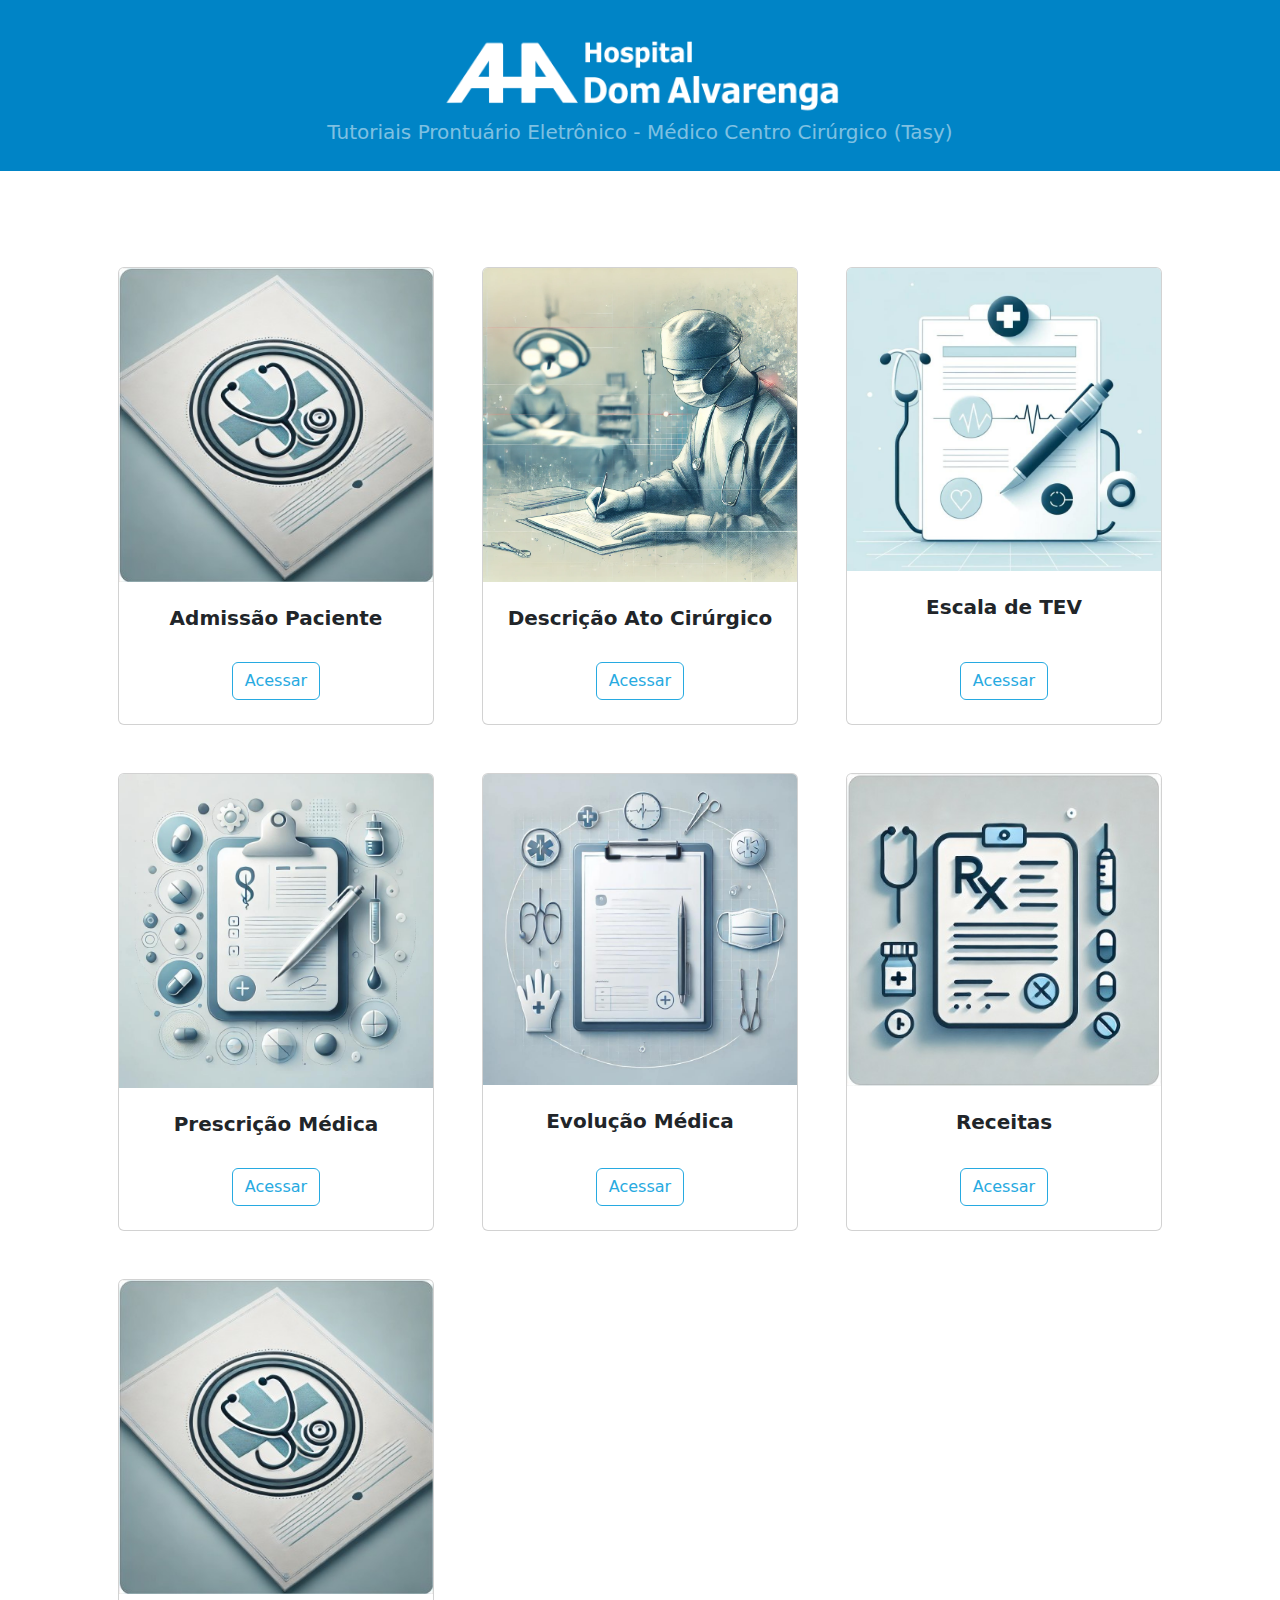
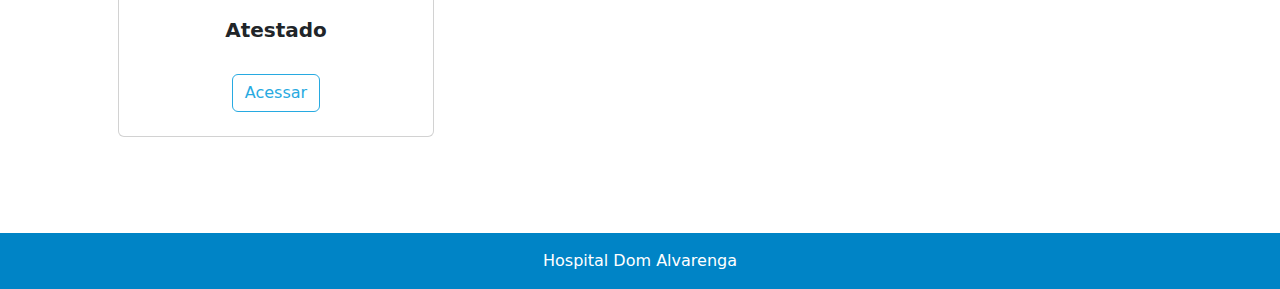
==== médicocc.html @ ab4a9fa0 "first commit" ====
<!DOCTYPE html>
<html lang="pt-br">
    <head>
        <meta charset="utf-8" />
        <meta name="viewport" content="width=device-width, initial-scale=1, shrink-to-fit=no" />
        <meta name="description" content="Tutorial PEP" />
        <meta name="author" content="Everton Lins" />
        <title>Tutorial PEP</title>
        <!-- Favicon-->
        <link rel="icon" type="image/x-icon" href="assets/favicon.ico" />
        <!-- Bootstrap icons-->
        <link href="https://cdn.jsdelivr.net/npm/bootstrap-icons@1.5.0/font/bootstrap-icons.css" rel="stylesheet" />
        <!-- Core theme CSS (includes Bootstrap)-->
        <link href="css/styles.css" rel="stylesheet" />
    </head>

    <body>

        <!-- Header-->
        <header class="bg-dark py-3">
            <div class="container px-4 px-lg-5 my-2">
                <div class="text-center text-white">
                    <div class="Logo"><Img src="assets/imagens/logo2.png"></Img> </div>
                 <!--   <h1 class="display-4 fw-bolder">Hospital Dom Alvarenga</h1>--->
                    <p class="lead fw-normal text-white-50 mb-0">Tutoriais Prontuário Eletrônico - Médico Centro Cirúrgico (Tasy)</p>
                </div>
                
            </div>
        </header>
        <!-- Section-->
        <section class="py-5">


            <div class="container px-4 px-lg-5 mt-5">


                <div class="row gx-4 gx-lg-5 row-cols-2 row-cols-md-3 row-cols-xl-3 justify-content-center">





                    <div class="col mb-5">
                        <div class="card h-100">
                            <!-- Product image-->
                            <img class="card-img-top" src="assets/imagens/logoAtestado.jpg" alt="..." />
                            <!-- Product details-->
                            <div class="card-body p-4">
                                <div class="text-center">
                                    <!-- Product name-->
                                    <h5 class="fw-bolder">Admissão Paciente</h5>
                                </div>
                            </div>
                            <!-- Product actions-->
                            <div class="card-footer p-4 pt-0 border-top-0 bg-transparent">
                                <div class="text-center"><a class="btn btn-outline-dark mt-auto" href="assets/imagens/Admissão Paciente.pdf">Acessar</a></div>
                            </div>
                        </div>
                    </div>


                    <div class="col mb-5">
                        <div class="card h-100">
                            <!-- Product image-->
                            <img class="card-img-top" src="assets/imagens/Desccc.webp" alt="..." />
                            <!-- Product details-->
                            <div class="card-body p-4">
                                <div class="text-center">
                                    <!-- Product name-->
                                    <h5 class="fw-bolder">Descrição Ato Cirúrgico</h5>
                                </div>
                            </div>
                            <!-- Product actions-->
                            <div class="card-footer p-4 pt-0 border-top-0 bg-transparent">
                                <div class="text-center"><a class="btn btn-outline-dark mt-auto" href="assets/imagens/Descrição Ato Cirúrgico.pdf">Acessar</a></div>
                            </div>
                        </div>
                    </div>

                    
                    <div class="col mb-5">
                        <div class="card h-100">
                            <!-- Product image-->
                            <img class="card-img-top" src="assets/imagens/Escala TEV.jpeg" alt="..." />
                            <!-- Product details-->
                            <div class="card-body p-4">
                                <div class="text-center">
                                    <!-- Product name-->
                                    <h5 class="fw-bolder">Escala de TEV</h5>
                                </div>
                            </div>
                            <!-- Product actions-->
                            <div class="card-footer p-4 pt-0 border-top-0 bg-transparent">
                                <div class="text-center"><a class="btn btn-outline-dark mt-auto" href="assets/imagens/Escala de TEV.pdf">Acessar</a></div>
                            </div>
                        </div>
                    </div>

                    <div class="col mb-5">
                        <div class="card h-100">
                            <!-- Product image-->
                            <img class="card-img-top" src="assets/imagens/Prescr Médica.jpeg" alt="..." />
                            <!-- Product details-->
                            <div class="card-body p-4">
                                <div class="text-center">
                                    <!-- Product name-->
                                    <h5 class="fw-bolder">Prescrição Médica</h5>
                                </div>
                            </div>
                            <!-- Product actions-->
                            <div class="card-footer p-4 pt-0 border-top-0 bg-transparent">
                                <div class="text-center"><a class="btn btn-outline-dark mt-auto" href="assets/imagens/Prescrição - Alta Médica.pdf">Acessar</a></div>
                            </div>
                        </div>
                    </div>

                    <div class="col mb-5">
                        <div class="card h-100">
                            <!-- Product image-->
                            <img class="card-img-top" src="assets/imagens/Evolução.jpeg" alt="..." />
                            <!-- Product details-->
                            <div class="card-body p-4">
                                <div class="text-center">
                                    <!-- Product name-->
                                    <h5 class="fw-bolder">Evolução Médica</h5>
                                </div>
                            </div>
                            <!-- Product actions-->
                            <div class="card-footer p-4 pt-0 border-top-0 bg-transparent">
                                <div class="text-center"><a class="btn btn-outline-dark mt-auto" href="assets/imagens/Evolução Paciente.pdf">Acessar</a></div>
                            </div>
                        </div>
                    </div>

                    <div class="col mb-5">
                        <div class="card h-100">
                            <!-- Product image-->
                            <img class="card-img-top" src="assets/imagens/receita.jpg" alt="..." />
                            <!-- Product details-->
                            <div class="card-body p-4">
                                <div class="text-center">
                                    <!-- Product name-->
                                    <h5 class="fw-bolder">Receitas</h5>
                                </div>
                            </div>
                            <!-- Product actions-->
                            <div class="card-footer p-4 pt-0 border-top-0 bg-transparent">
                                <div class="text-center"><a class="btn btn-outline-dark mt-auto" href="assets/imagens/Receitas.pdf">Acessar</a></div>
                            </div>
                        </div>
                    </div>
                
                    <div class="col mb-5">
                        <div class="card h-100">
                            <!-- Product image-->
                            <img class="card-img-top" src="assets/imagens/logoAtestado.jpg" alt="..." />
                            <!-- Product details-->
                            <div class="card-body p-4">
                                <div class="text-center">
                                    <!-- Product name-->
                                    <h5 class="fw-bolder">Atestado</h5>
                                </div>
                            </div>
                            <!-- Product actions-->
                            <div class="card-footer p-4 pt-0 border-top-0 bg-transparent">
                                <div class="text-center"><a class="btn btn-outline-dark mt-auto" href="assets/imagens/Atestados.pdf">Acessar</a></div>
                            </div>
                        </div>
                    </div>
                
                


                    <div class="col mb-5">
                        <div></div>
                    </div>

                    <div class="col mb-5">
                        <div></div>
                    </div>


                    


                </div>
            </div>

        </section>
        
        <!-- Footer-->
        <footer class="py-3 bg-dark">
            <div><p class="m-0 text-center text-white">Hospital Dom Alvarenga</p></div>
        </footer>



    </body>
</html>
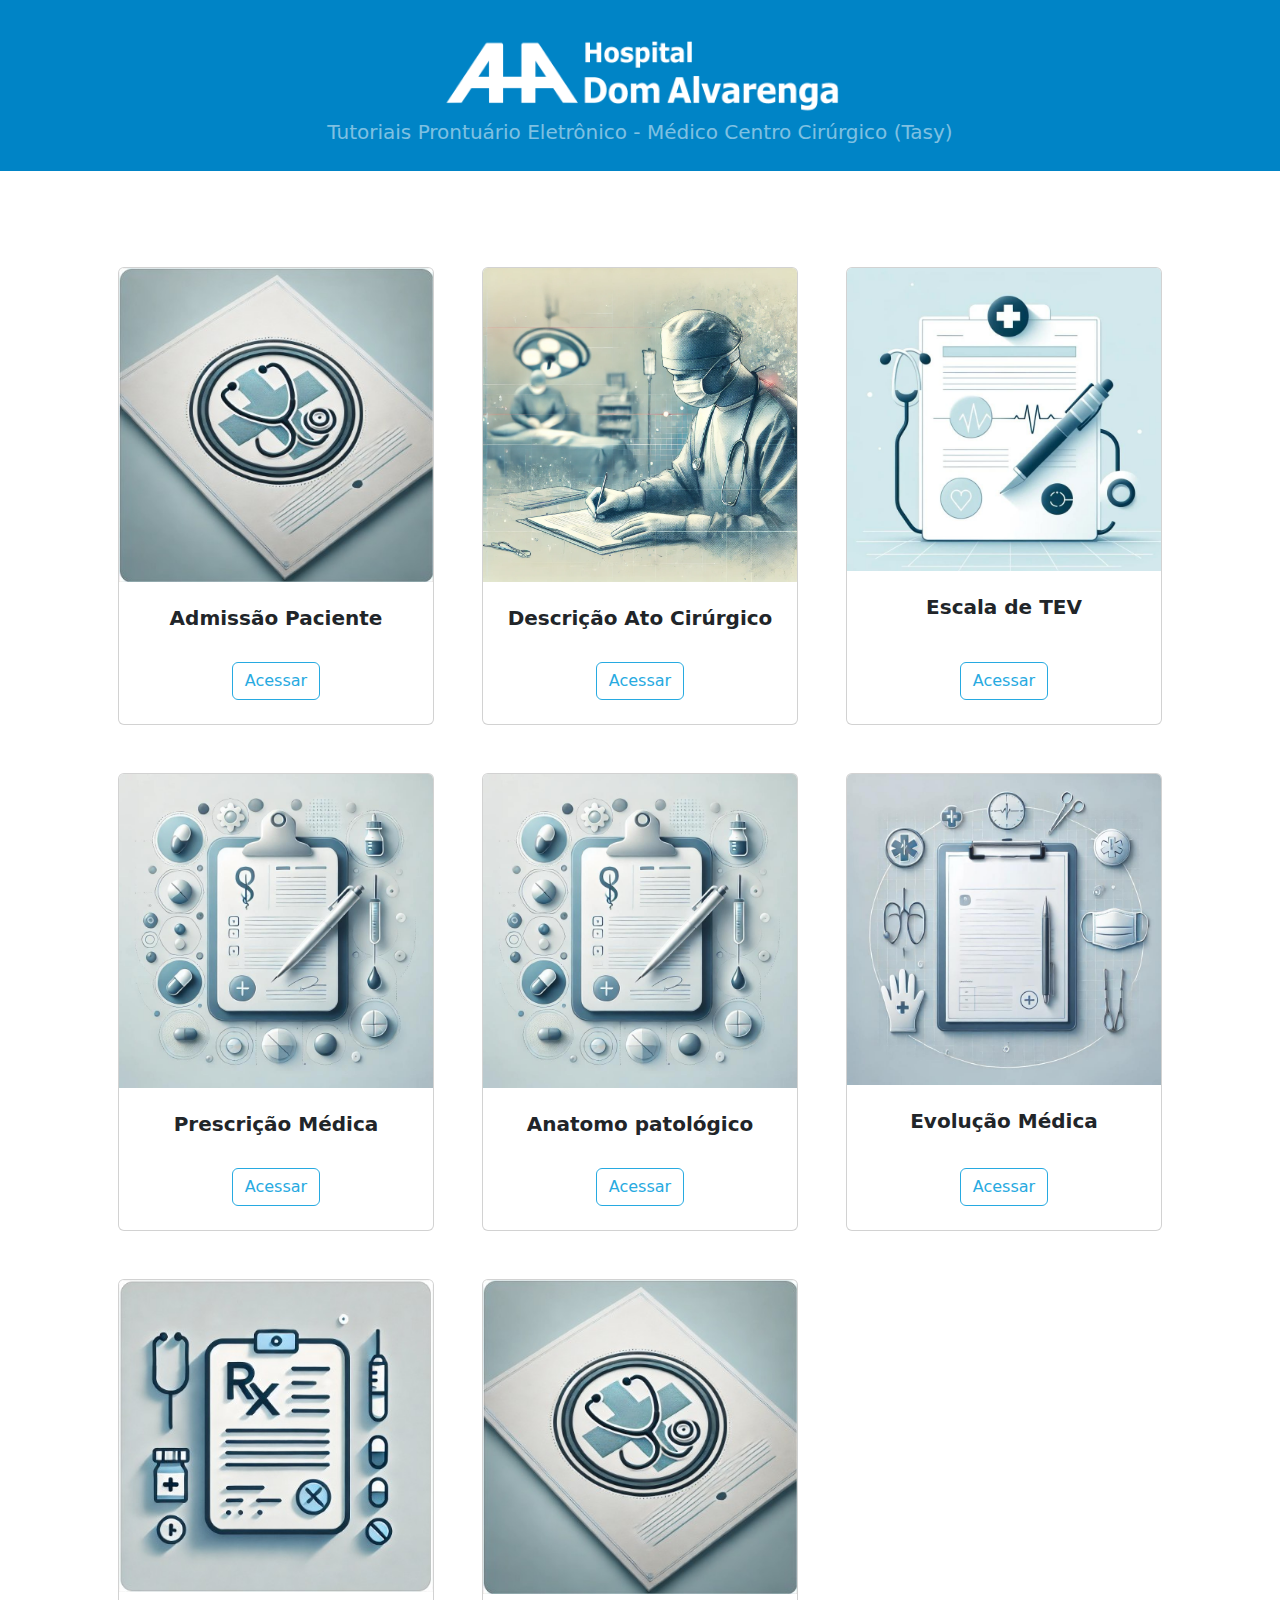
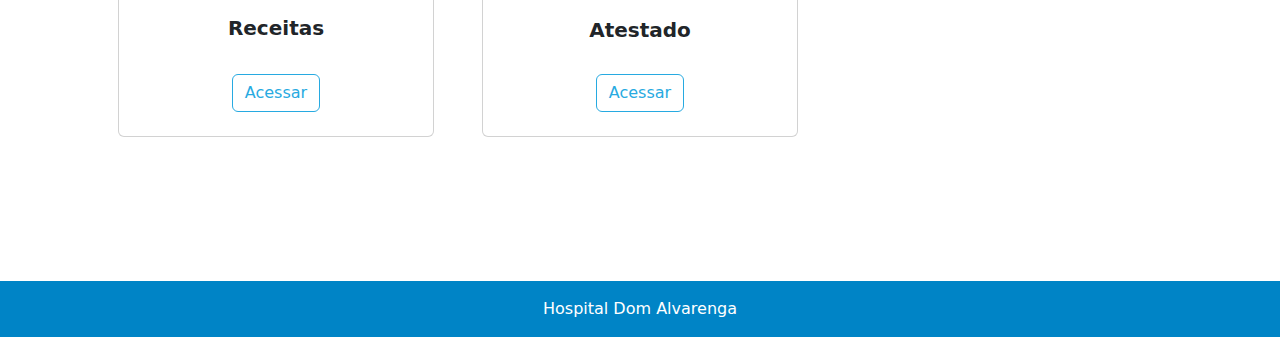
==== commit 3463223e: "first commit" ====
--- a/médicocc.html
+++ b/médicocc.html
@@ -114,6 +114,23 @@
                             </div>
                         </div>
                     </div>
+                    <div class="col mb-5">
+                        <div class="card h-100">
+                            <!-- Product image-->
+                            <img class="card-img-top" src="assets/imagens/Prescr Médica.jpeg" alt="..." />
+                            <!-- Product details-->
+                            <div class="card-body p-4">
+                                <div class="text-center">
+                                    <!-- Product name-->
+                                    <h5 class="fw-bolder">Anatomo patológico</h5>
+                                </div>
+                            </div>
+                            <!-- Product actions-->
+                            <div class="card-footer p-4 pt-0 border-top-0 bg-transparent">
+                                <div class="text-center"><a class="btn btn-outline-dark mt-auto" href="assets/imagens/Prescrição - Alta Médica.pdf">Acessar</a></div>
+                            </div>
+                        </div>
+                    </div>
 
                     <div class="col mb-5">
                         <div class="card h-100">
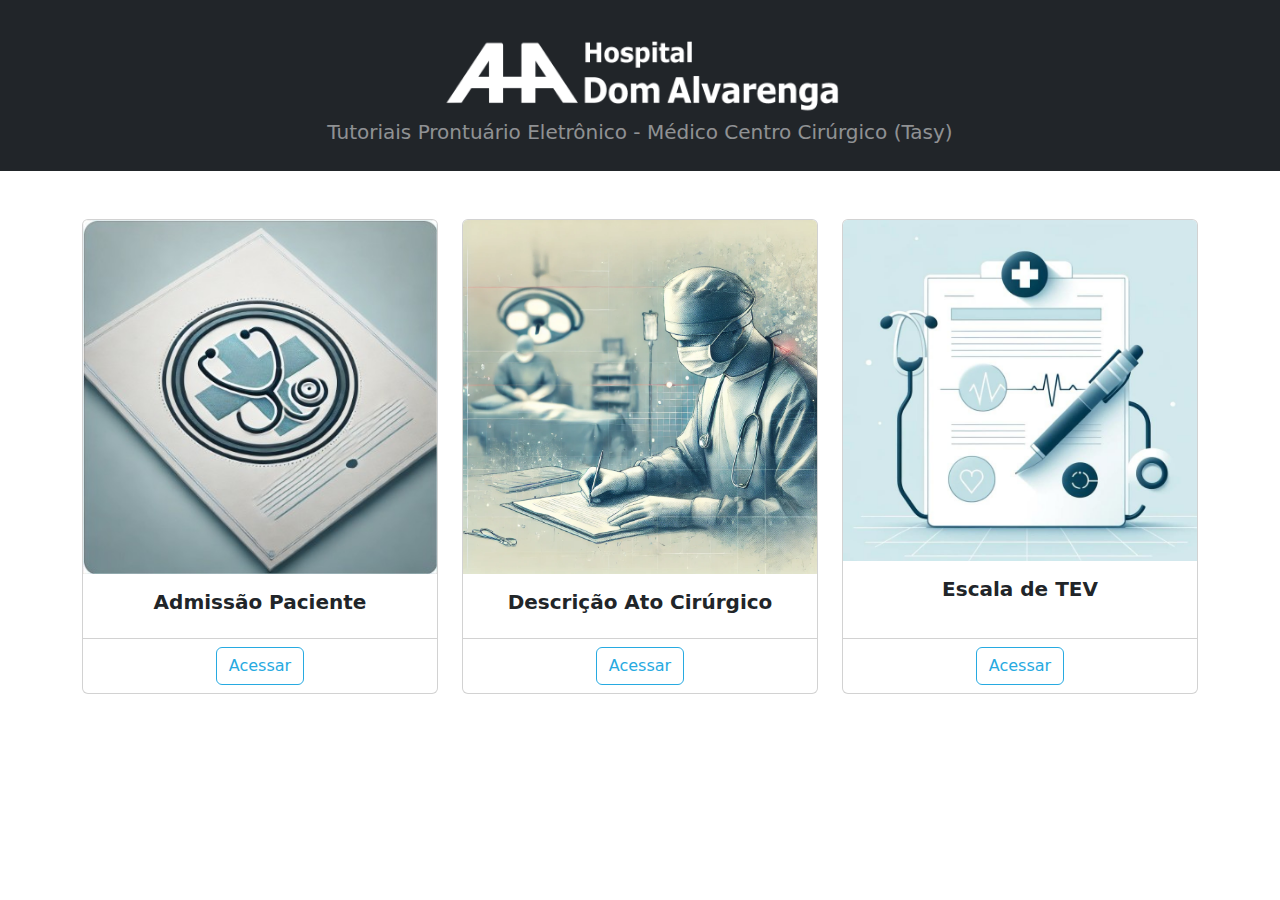
==== commit ab850296: "first commit" ====
--- a/médicocc.html
+++ b/médicocc.html
@@ -1,4 +1,3 @@
-
 <!DOCTYPE html>
 <html lang="pt-br">
     <head>
@@ -12,206 +11,69 @@
         <!-- Bootstrap icons-->
         <link href="https://cdn.jsdelivr.net/npm/bootstrap-icons@1.5.0/font/bootstrap-icons.css" rel="stylesheet" />
         <!-- Core theme CSS (includes Bootstrap)-->
+        <link href="https://cdn.jsdelivr.net/npm/bootstrap@5.3.0-alpha1/dist/css/bootstrap.min.css" rel="stylesheet" />
         <link href="css/styles.css" rel="stylesheet" />
     </head>
 
     <body>
 
-        <!-- Header-->
+        <!-- Header -->
         <header class="bg-dark py-3">
             <div class="container px-4 px-lg-5 my-2">
                 <div class="text-center text-white">
-                    <div class="Logo"><Img src="assets/imagens/logo2.png"></Img> </div>
-                 <!--   <h1 class="display-4 fw-bolder">Hospital Dom Alvarenga</h1>--->
-                    <p class="lead fw-normal text-white-50 mb-0">Tutoriais Prontuário Eletrônico - Médico Centro Cirúrgico (Tasy)</p>
+                    <div class="Logo">
+                        <img src="assets/imagens/logo2.png" class="img-fluid" alt="Logo" />
+                    </div>
+                    <p class="lead fw-normal text-white-50 mb-0">
+                        Tutoriais Prontuário Eletrônico - Médico Centro Cirúrgico (Tasy)
+                    </p>
                 </div>
-                
             </div>
         </header>
-        <!-- Section-->
+
+        <!-- Section -->
         <section class="py-5">
-
-
-            <div class="container px-4 px-lg-5 mt-5">
-
-
-                <div class="row gx-4 gx-lg-5 row-cols-2 row-cols-md-3 row-cols-xl-3 justify-content-center">
-
-
-
-
-
-                    <div class="col mb-5">
+            <div class="container">
+                <div class="row gx-4 gy-4 row-cols-1 row-cols-md-2 row-cols-lg-3">
+                    <!-- Card 1 -->
+                    <div class="col">
                         <div class="card h-100">
-                            <!-- Product image-->
-                            <img class="card-img-top" src="assets/imagens/logoAtestado.jpg" alt="..." />
-                            <!-- Product details-->
-                            <div class="card-body p-4">
-                                <div class="text-center">
-                                    <!-- Product name-->
-                                    <h5 class="fw-bolder">Admissão Paciente</h5>
-                                </div>
+                            <img class="card-img-top" src="assets/imagens/logoAtestado.jpg" alt="Admissão Paciente" />
+                            <div class="card-body text-center">
+                                <h5 class="fw-bolder">Admissão Paciente</h5>
                             </div>
-                            <!-- Product actions-->
-                            <div class="card-footer p-4 pt-0 border-top-0 bg-transparent">
-                                <div class="text-center"><a class="btn btn-outline-dark mt-auto" href="assets/imagens/Admissão Paciente.pdf">Acessar</a></div>
+                            <div class="card-footer bg-transparent text-center">
+                                <a class="btn btn-outline-dark" href="assets/imagens/Admissão Paciente.pdf">Acessar</a>
                             </div>
                         </div>
                     </div>
 
-
-                    <div class="col mb-5">
+                    <!-- Card 2 -->
+                    <div class="col">
                         <div class="card h-100">
-                            <!-- Product image-->
-                            <img class="card-img-top" src="assets/imagens/Desccc.webp" alt="..." />
-                            <!-- Product details-->
-                            <div class="card-body p-4">
-                                <div class="text-center">
-                                    <!-- Product name-->
-                                    <h5 class="fw-bolder">Descrição Ato Cirúrgico</h5>
-                                </div>
+                            <img class="card-img-top" src="assets/imagens/Desccc.webp" alt="Descrição Ato Cirúrgico" />
+                            <div class="card-body text-center">
+                                <h5 class="fw-bolder">Descrição Ato Cirúrgico</h5>
                             </div>
-                            <!-- Product actions-->
-                            <div class="card-footer p-4 pt-0 border-top-0 bg-transparent">
-                                <div class="text-center"><a class="btn btn-outline-dark mt-auto" href="assets/imagens/Descrição Ato Cirúrgico.pdf">Acessar</a></div>
+                            <div class="card-footer bg-transparent text-center">
+                                <a class="btn btn-outline-dark" href="assets/imagens/Descrição Ato Cirúrgico.pdf">Acessar</a>
                             </div>
                         </div>
                     </div>
 
-                    
-                    <div class="col mb-5">
+                    <!-- Card 3 -->
+                    <div class="col">
                         <div class="card h-100">
-                            <!-- Product image-->
-                            <img class="card-img-top" src="assets/imagens/Escala TEV.jpeg" alt="..." />
-                            <!-- Product details-->
-                            <div class="card-body p-4">
-                                <div class="text-center">
-                                    <!-- Product name-->
-                                    <h5 class="fw-bolder">Escala de TEV</h5>
-                                </div>
+                            <img class="card-img-top" src="assets/imagens/Escala TEV.jpeg" alt="Escala de TEV" />
+                            <div class="card-body text-center">
+                                <h5 class="fw-bolder">Escala de TEV</h5>
                             </div>
-                            <!-- Product actions-->
-                            <div class="card-footer p-4 pt-0 border-top-0 bg-transparent">
-                                <div class="text-center"><a class="btn btn-outline-dark mt-auto" href="assets/imagens/Escala de TEV.pdf">Acessar</a></div>
+                            <div class="card-footer bg-transparent text-center">
+                                <a class="btn btn-outline-dark" href="assets/imagens/Escala de TEV.pdf">Acessar</a>
                             </div>
                         </div>
                     </div>
 
-                    <div class="col mb-5">
-                        <div class="card h-100">
-                            <!-- Product image-->
-                            <img class="card-img-top" src="assets/imagens/Prescr Médica.jpeg" alt="..." />
-                            <!-- Product details-->
-                            <div class="card-body p-4">
-                                <div class="text-center">
-                                    <!-- Product name-->
-                                    <h5 class="fw-bolder">Prescrição Médica</h5>
-                                </div>
-                            </div>
-                            <!-- Product actions-->
-                            <div class="card-footer p-4 pt-0 border-top-0 bg-transparent">
-                                <div class="text-center"><a class="btn btn-outline-dark mt-auto" href="assets/imagens/Prescrição - Alta Médica.pdf">Acessar</a></div>
-                            </div>
-                        </div>
-                    </div>
-                    <div class="col mb-5">
-                        <div class="card h-100">
-                            <!-- Product image-->
-                            <img class="card-img-top" src="assets/imagens/Prescr Médica.jpeg" alt="..." />
-                            <!-- Product details-->
-                            <div class="card-body p-4">
-                                <div class="text-center">
-                                    <!-- Product name-->
-                                    <h5 class="fw-bolder">Anatomo patológico</h5>
-                                </div>
-                            </div>
-                            <!-- Product actions-->
-                            <div class="card-footer p-4 pt-0 border-top-0 bg-transparent">
-                                <div class="text-center"><a class="btn btn-outline-dark mt-auto" href="assets/imagens/Prescrição - Alta Médica.pdf">Acessar</a></div>
-                            </div>
-                        </div>
-                    </div>
-
-                    <div class="col mb-5">
-                        <div class="card h-100">
-                            <!-- Product image-->
-                            <img class="card-img-top" src="assets/imagens/Evolução.jpeg" alt="..." />
-                            <!-- Product details-->
-                            <div class="card-body p-4">
-                                <div class="text-center">
-                                    <!-- Product name-->
-                                    <h5 class="fw-bolder">Evolução Médica</h5>
-                                </div>
-                            </div>
-                            <!-- Product actions-->
-                            <div class="card-footer p-4 pt-0 border-top-0 bg-transparent">
-                                <div class="text-center"><a class="btn btn-outline-dark mt-auto" href="assets/imagens/Evolução Paciente.pdf">Acessar</a></div>
-                            </div>
-                        </div>
-                    </div>
-
-                    <div class="col mb-5">
-                        <div class="card h-100">
-                            <!-- Product image-->
-                            <img class="card-img-top" src="assets/imagens/receita.jpg" alt="..." />
-                            <!-- Product details-->
-                            <div class="card-body p-4">
-                                <div class="text-center">
-                                    <!-- Product name-->
-                                    <h5 class="fw-bolder">Receitas</h5>
-                                </div>
-                            </div>
-                            <!-- Product actions-->
-                            <div class="card-footer p-4 pt-0 border-top-0 bg-transparent">
-                                <div class="text-center"><a class="btn btn-outline-dark mt-auto" href="assets/imagens/Receitas.pdf">Acessar</a></div>
-                            </div>
-                        </div>
-                    </div>
-                
-                    <div class="col mb-5">
-                        <div class="card h-100">
-                            <!-- Product image-->
-                            <img class="card-img-top" src="assets/imagens/logoAtestado.jpg" alt="..." />
-                            <!-- Product details-->
-                            <div class="card-body p-4">
-                                <div class="text-center">
-                                    <!-- Product name-->
-                                    <h5 class="fw-bolder">Atestado</h5>
-                                </div>
-                            </div>
-                            <!-- Product actions-->
-                            <div class="card-footer p-4 pt-0 border-top-0 bg-transparent">
-                                <div class="text-center"><a class="btn btn-outline-dark mt-auto" href="assets/imagens/Atestados.pdf">Acessar</a></div>
-                            </div>
-                        </div>
-                    </div>
-                
-                
-
-
-                    <div class="col mb-5">
-                        <div></div>
-                    </div>
-
-                    <div class="col mb-5">
-                        <div></div>
-                    </div>
-
-
-                    
-
+                    <!-- Repetição de cards com o mesmo padrão omitida para brevidade -->
 
                 </div>
-            </div>
-
-        </section>
-        
-        <!-- Footer-->
-        <footer class="py-3 bg-dark">
-            <div><p class="m-0 text-center text-white">Hospital Dom Alvarenga</p></div>
-        </footer>
-
-
-
-    </body>
-</html>
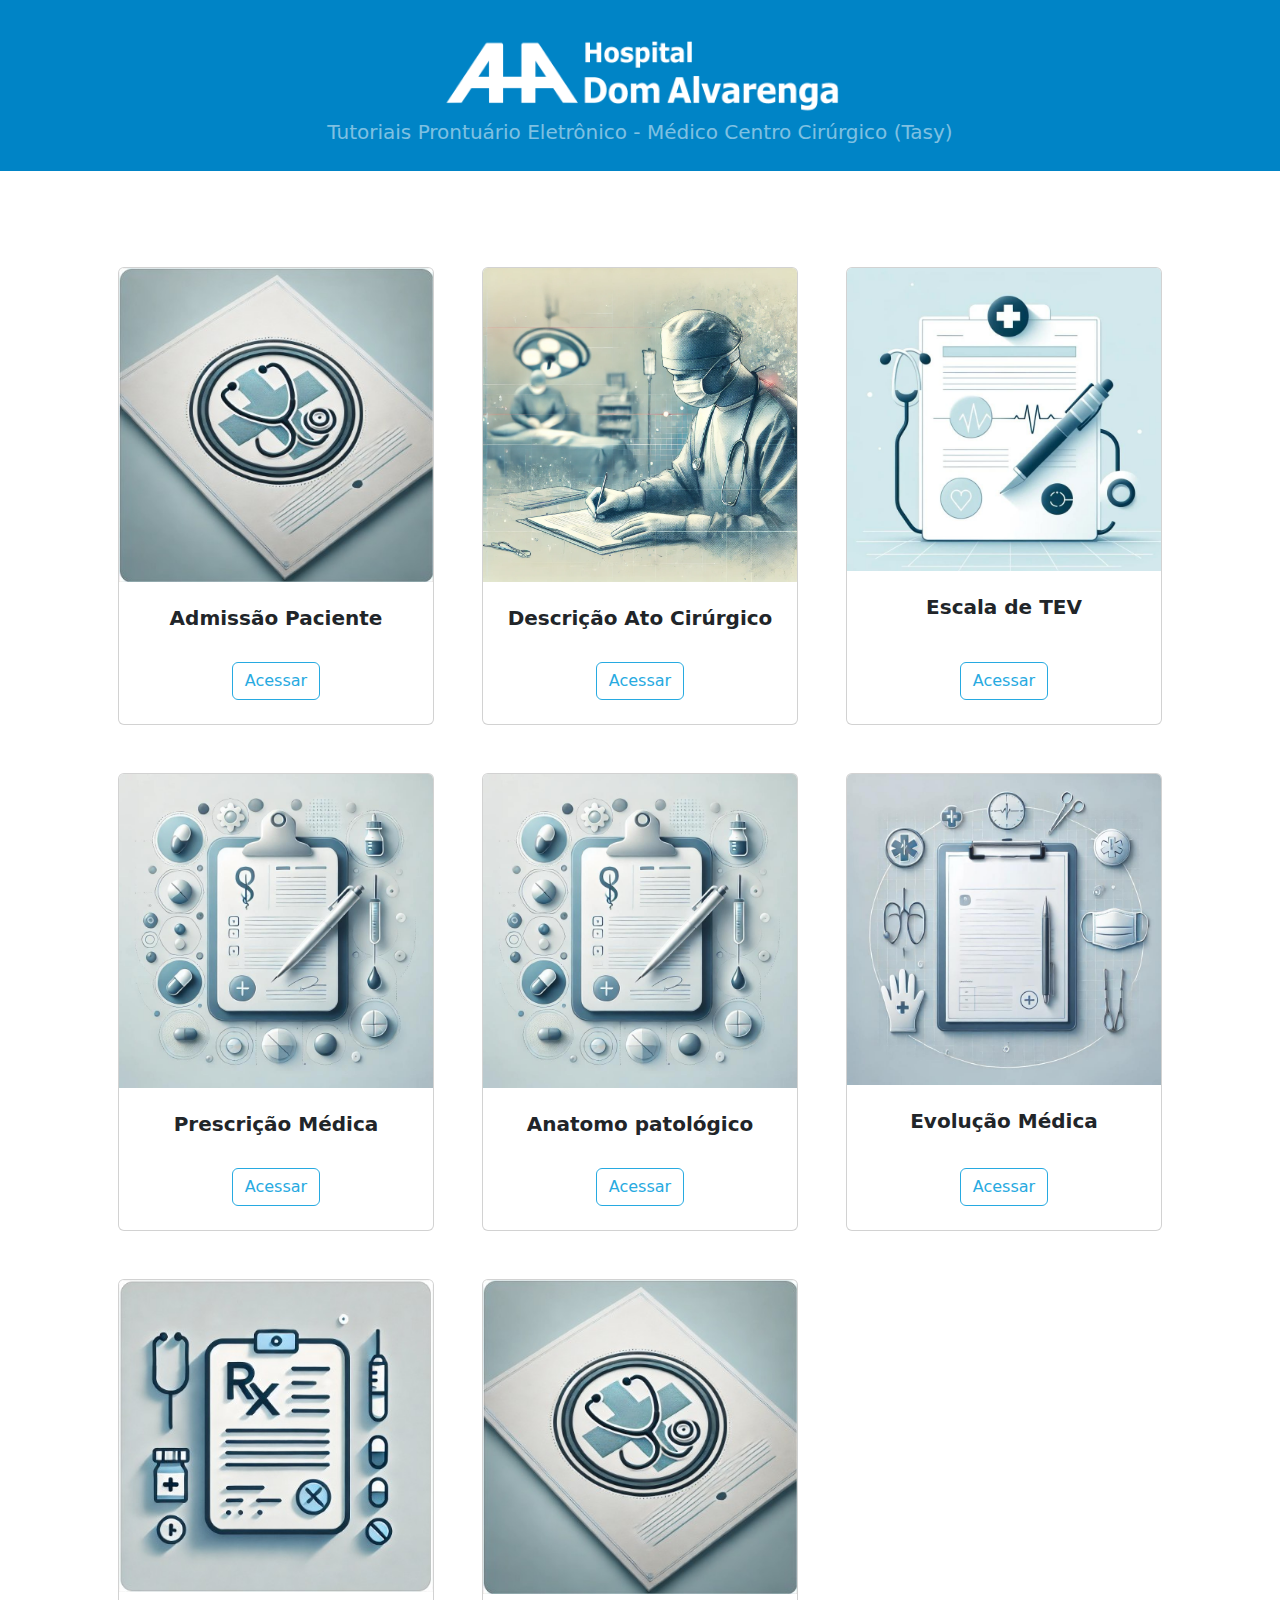
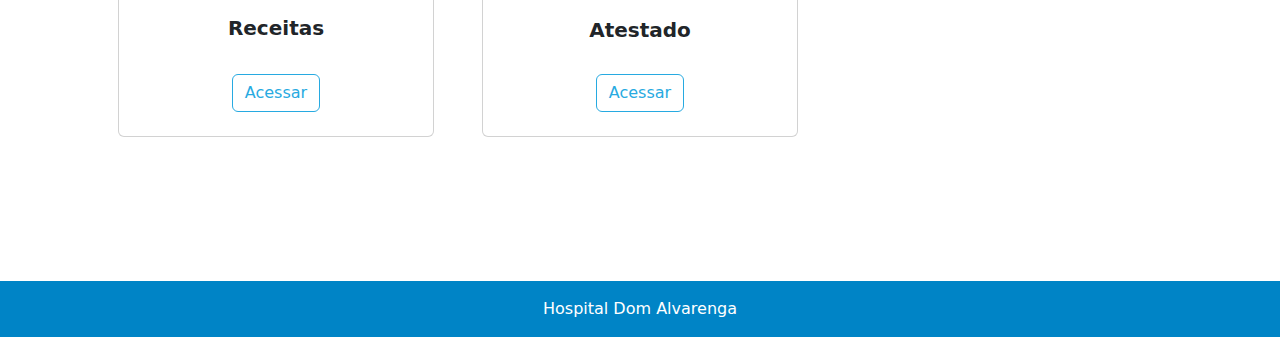
==== commit dc6ba2cc: "first commit" ====
--- a/médicocc.html
+++ b/médicocc.html
@@ -1,3 +1,4 @@
+
 <!DOCTYPE html>
 <html lang="pt-br">
     <head>
@@ -11,69 +12,206 @@
         <!-- Bootstrap icons-->
         <link href="https://cdn.jsdelivr.net/npm/bootstrap-icons@1.5.0/font/bootstrap-icons.css" rel="stylesheet" />
         <!-- Core theme CSS (includes Bootstrap)-->
-        <link href="https://cdn.jsdelivr.net/npm/bootstrap@5.3.0-alpha1/dist/css/bootstrap.min.css" rel="stylesheet" />
         <link href="css/styles.css" rel="stylesheet" />
     </head>
 
     <body>
 
-        <!-- Header -->
+        <!-- Header-->
         <header class="bg-dark py-3">
             <div class="container px-4 px-lg-5 my-2">
                 <div class="text-center text-white">
-                    <div class="Logo">
-                        <img src="assets/imagens/logo2.png" class="img-fluid" alt="Logo" />
-                    </div>
-                    <p class="lead fw-normal text-white-50 mb-0">
-                        Tutoriais Prontuário Eletrônico - Médico Centro Cirúrgico (Tasy)
-                    </p>
+                    <div class="Logo"><Img src="assets/imagens/logo2.png"></Img> </div>
+                 <!--   <h1 class="display-4 fw-bolder">Hospital Dom Alvarenga</h1>--->
+                    <p class="lead fw-normal text-white-50 mb-0">Tutoriais Prontuário Eletrônico - Médico Centro Cirúrgico (Tasy)</p>
+                </div>
+                
+            </div>
+        </header>
+        <!-- Section-->
+        <section class="py-5">
+
+
+            <div class="container px-4 px-lg-5 mt-5">
+
+
+                <div class="row gx-4 gx-lg-5 row-cols-2 row-cols-md-3 row-cols-xl-3 justify-content-center">
+
+
+
+
+
+                    <div class="col mb-5">
+                        <div class="card h-100">
+                            <!-- Product image-->
+                            <img class="card-img-top" src="assets/imagens/logoAtestado.jpg" alt="..." />
+                            <!-- Product details-->
+                            <div class="card-body p-4">
+                                <div class="text-center">
+                                    <!-- Product name-->
+                                    <h5 class="fw-bolder">Admissão Paciente</h5>
+                                </div>
+                            </div>
+                            <!-- Product actions-->
+                            <div class="card-footer p-4 pt-0 border-top-0 bg-transparent">
+                                <div class="text-center"><a class="btn btn-outline-dark mt-auto" href="assets/imagens/Admissão Paciente.pdf">Acessar</a></div>
+                            </div>
+                        </div>
+                    </div>
+
+
+                    <div class="col mb-5">
+                        <div class="card h-100">
+                            <!-- Product image-->
+                            <img class="card-img-top" src="assets/imagens/Desccc.webp" alt="..." />
+                            <!-- Product details-->
+                            <div class="card-body p-4">
+                                <div class="text-center">
+                                    <!-- Product name-->
+                                    <h5 class="fw-bolder">Descrição Ato Cirúrgico</h5>
+                                </div>
+                            </div>
+                            <!-- Product actions-->
+                            <div class="card-footer p-4 pt-0 border-top-0 bg-transparent">
+                                <div class="text-center"><a class="btn btn-outline-dark mt-auto" href="assets/imagens/Descrição Ato Cirúrgico.pdf">Acessar</a></div>
+                            </div>
+                        </div>
+                    </div>
+
+                    
+                    <div class="col mb-5">
+                        <div class="card h-100">
+                            <!-- Product image-->
+                            <img class="card-img-top" src="assets/imagens/Escala TEV.jpeg" alt="..." />
+                            <!-- Product details-->
+                            <div class="card-body p-4">
+                                <div class="text-center">
+                                    <!-- Product name-->
+                                    <h5 class="fw-bolder">Escala de TEV</h5>
+                                </div>
+                            </div>
+                            <!-- Product actions-->
+                            <div class="card-footer p-4 pt-0 border-top-0 bg-transparent">
+                                <div class="text-center"><a class="btn btn-outline-dark mt-auto" href="assets/imagens/Escala de TEV.pdf">Acessar</a></div>
+                            </div>
+                        </div>
+                    </div>
+
+                    <div class="col mb-5">
+                        <div class="card h-100">
+                            <!-- Product image-->
+                            <img class="card-img-top" src="assets/imagens/Prescr Médica.jpeg" alt="..." />
+                            <!-- Product details-->
+                            <div class="card-body p-4">
+                                <div class="text-center">
+                                    <!-- Product name-->
+                                    <h5 class="fw-bolder">Prescrição Médica</h5>
+                                </div>
+                            </div>
+                            <!-- Product actions-->
+                            <div class="card-footer p-4 pt-0 border-top-0 bg-transparent">
+                                <div class="text-center"><a class="btn btn-outline-dark mt-auto" href="assets/imagens/Prescrição - Alta Médica.pdf">Acessar</a></div>
+                            </div>
+                        </div>
+                    </div>
+                    <div class="col mb-5">
+                        <div class="card h-100">
+                            <!-- Product image-->
+                            <img class="card-img-top" src="assets/imagens/Prescr Médica.jpeg" alt="..." />
+                            <!-- Product details-->
+                            <div class="card-body p-4">
+                                <div class="text-center">
+                                    <!-- Product name-->
+                                    <h5 class="fw-bolder">Anatomo patológico</h5>
+                                </div>
+                            </div>
+                            <!-- Product actions-->
+                            <div class="card-footer p-4 pt-0 border-top-0 bg-transparent">
+                                <div class="text-center"><a class="btn btn-outline-dark mt-auto" href="assets/imagens/Anatomo.pdf">Acessar</a></div>
+                            </div>
+                        </div>
+                    </div>
+
+                    <div class="col mb-5">
+                        <div class="card h-100">
+                            <!-- Product image-->
+                            <img class="card-img-top" src="assets/imagens/Evolução.jpeg" alt="..." />
+                            <!-- Product details-->
+                            <div class="card-body p-4">
+                                <div class="text-center">
+                                    <!-- Product name-->
+                                    <h5 class="fw-bolder">Evolução Médica</h5>
+                                </div>
+                            </div>
+                            <!-- Product actions-->
+                            <div class="card-footer p-4 pt-0 border-top-0 bg-transparent">
+                                <div class="text-center"><a class="btn btn-outline-dark mt-auto" href="assets/imagens/Evolução Paciente.pdf">Acessar</a></div>
+                            </div>
+                        </div>
+                    </div>
+
+                    <div class="col mb-5">
+                        <div class="card h-100">
+                            <!-- Product image-->
+                            <img class="card-img-top" src="assets/imagens/receita.jpg" alt="..." />
+                            <!-- Product details-->
+                            <div class="card-body p-4">
+                                <div class="text-center">
+                                    <!-- Product name-->
+                                    <h5 class="fw-bolder">Receitas</h5>
+                                </div>
+                            </div>
+                            <!-- Product actions-->
+                            <div class="card-footer p-4 pt-0 border-top-0 bg-transparent">
+                                <div class="text-center"><a class="btn btn-outline-dark mt-auto" href="assets/imagens/Receitas.pdf">Acessar</a></div>
+                            </div>
+                        </div>
+                    </div>
+                
+                    <div class="col mb-5">
+                        <div class="card h-100">
+                            <!-- Product image-->
+                            <img class="card-img-top" src="assets/imagens/logoAtestado.jpg" alt="..." />
+                            <!-- Product details-->
+                            <div class="card-body p-4">
+                                <div class="text-center">
+                                    <!-- Product name-->
+                                    <h5 class="fw-bolder">Atestado</h5>
+                                </div>
+                            </div>
+                            <!-- Product actions-->
+                            <div class="card-footer p-4 pt-0 border-top-0 bg-transparent">
+                                <div class="text-center"><a class="btn btn-outline-dark mt-auto" href="assets/imagens/Atestados.pdf">Acessar</a></div>
+                            </div>
+                        </div>
+                    </div>
+                
+                
+
+
+                    <div class="col mb-5">
+                        <div></div>
+                    </div>
+
+                    <div class="col mb-5">
+                        <div></div>
+                    </div>
+
+
+                    
+
+
                 </div>
             </div>
-        </header>
-
-        <!-- Section -->
-        <section class="py-5">
-            <div class="container">
-                <div class="row gx-4 gy-4 row-cols-1 row-cols-md-2 row-cols-lg-3">
-                    <!-- Card 1 -->
-                    <div class="col">
-                        <div class="card h-100">
-                            <img class="card-img-top" src="assets/imagens/logoAtestado.jpg" alt="Admissão Paciente" />
-                            <div class="card-body text-center">
-                                <h5 class="fw-bolder">Admissão Paciente</h5>
-                            </div>
-                            <div class="card-footer bg-transparent text-center">
-                                <a class="btn btn-outline-dark" href="assets/imagens/Admissão Paciente.pdf">Acessar</a>
-                            </div>
-                        </div>
-                    </div>
-
-                    <!-- Card 2 -->
-                    <div class="col">
-                        <div class="card h-100">
-                            <img class="card-img-top" src="assets/imagens/Desccc.webp" alt="Descrição Ato Cirúrgico" />
-                            <div class="card-body text-center">
-                                <h5 class="fw-bolder">Descrição Ato Cirúrgico</h5>
-                            </div>
-                            <div class="card-footer bg-transparent text-center">
-                                <a class="btn btn-outline-dark" href="assets/imagens/Descrição Ato Cirúrgico.pdf">Acessar</a>
-                            </div>
-                        </div>
-                    </div>
-
-                    <!-- Card 3 -->
-                    <div class="col">
-                        <div class="card h-100">
-                            <img class="card-img-top" src="assets/imagens/Escala TEV.jpeg" alt="Escala de TEV" />
-                            <div class="card-body text-center">
-                                <h5 class="fw-bolder">Escala de TEV</h5>
-                            </div>
-                            <div class="card-footer bg-transparent text-center">
-                                <a class="btn btn-outline-dark" href="assets/imagens/Escala de TEV.pdf">Acessar</a>
-                            </div>
-                        </div>
-                    </div>
-
-                    <!-- Repetição de cards com o mesmo padrão omitida para brevidade -->
-
-                </div>
+
+        </section>
+        
+        <!-- Footer-->
+        <footer class="py-3 bg-dark">
+            <div><p class="m-0 text-center text-white">Hospital Dom Alvarenga</p></div>
+        </footer>
+
+
+
+    </body>
+</html>
